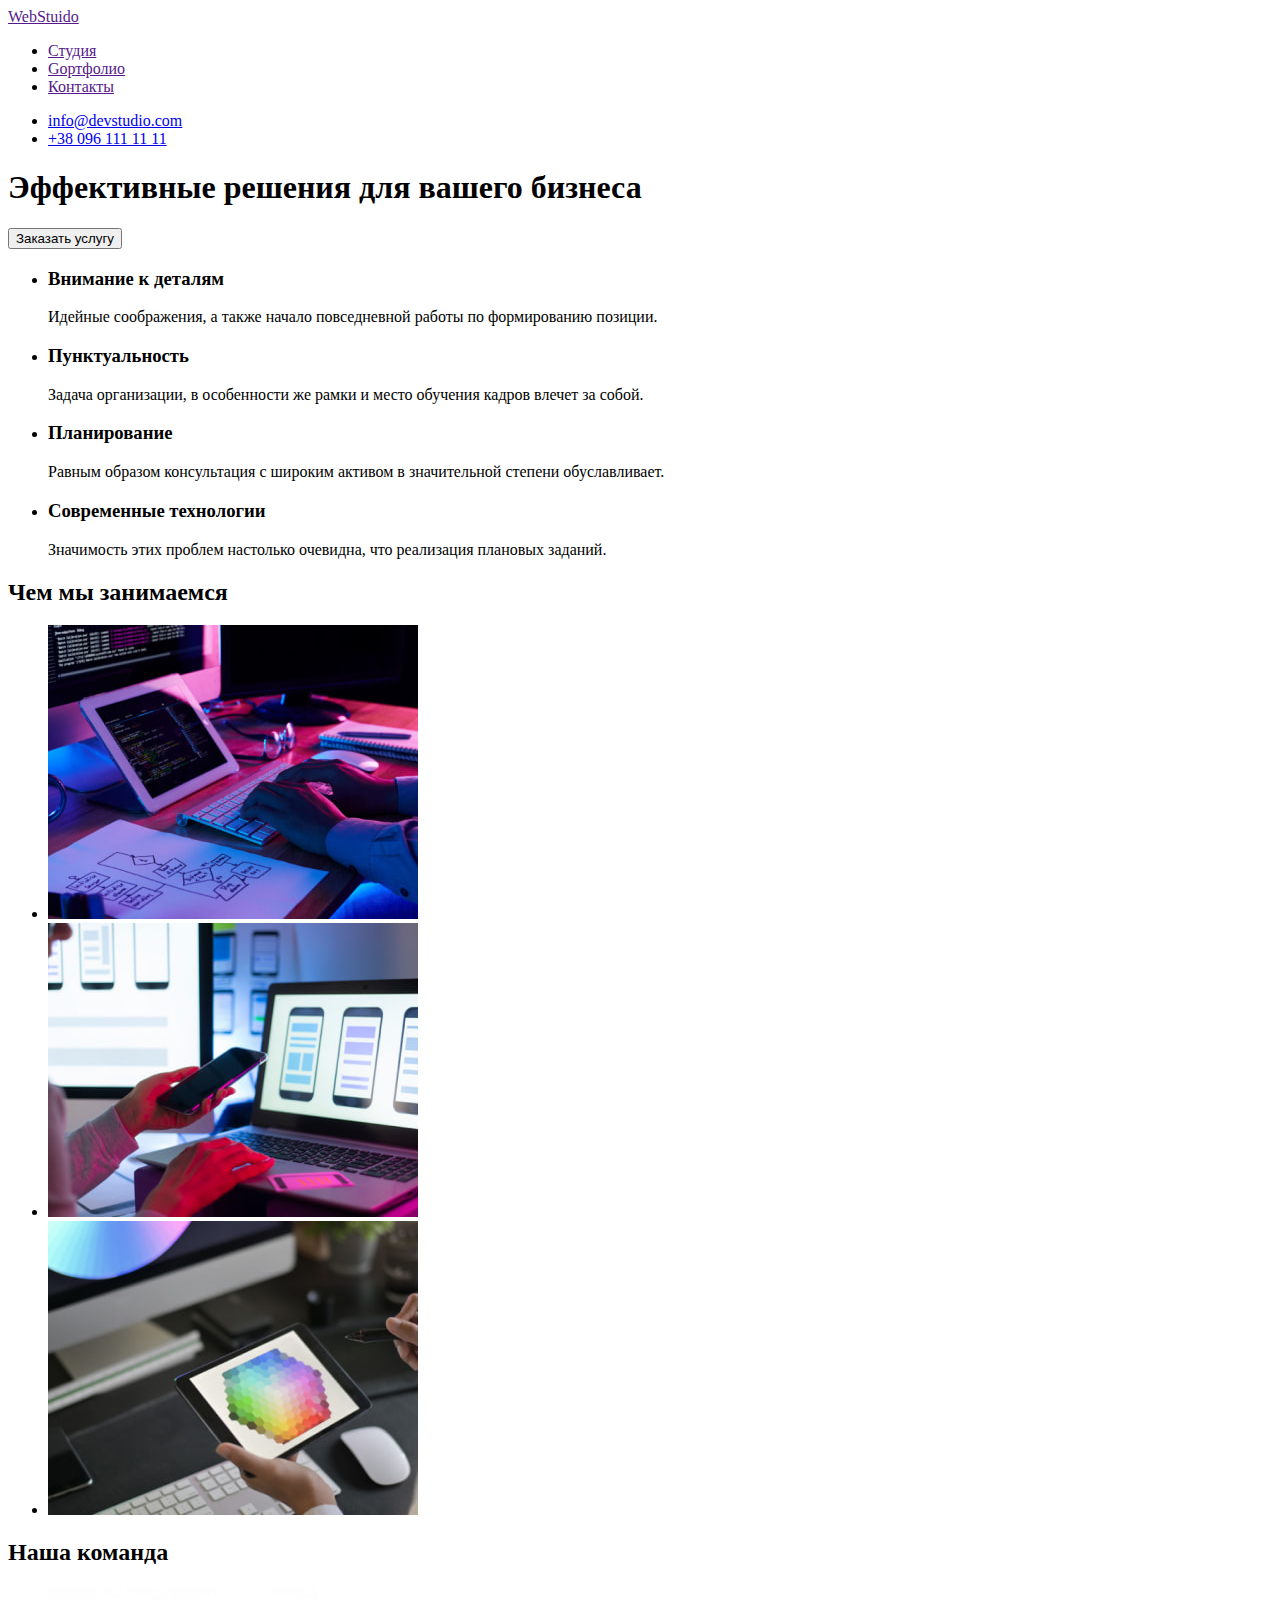
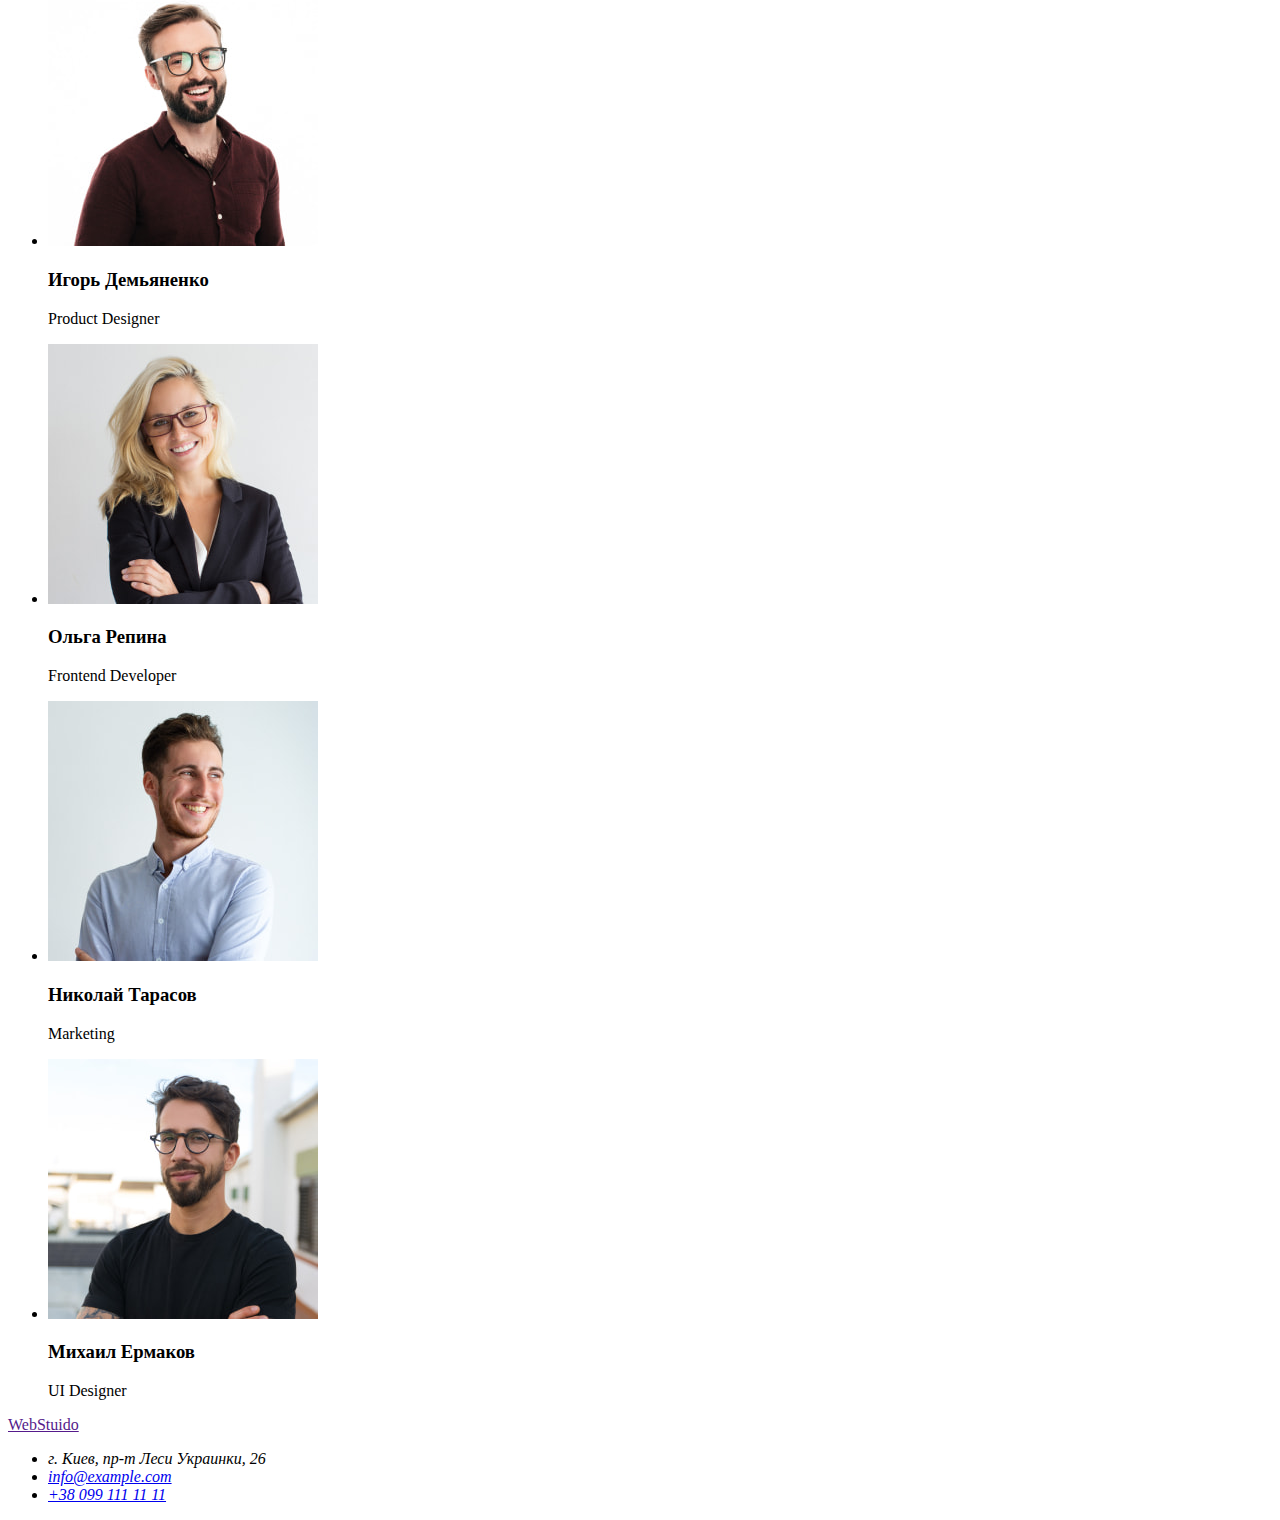
==== index.html @ 06876272 "Скопировал файлы с 1го ДЗ" ====
<!DOCTYPE html>
<html lang="ru">
  <head>
    <meta charset="UTF-8" />
    <meta http-equiv="X-UA-Compatible" content="IE=edge" />
    <meta name="viewport" content="width=device-width, initial-scale=1.0" />
    <title>Студия</title>
  </head>
  <body>
    <!--header-->
    <header>
      <nav>
        <a href="">WebStuido</a>
        <ul>
          <li><a href="">Студия</a></li>
          <li><a href="">Gортфолио</a></li>
          <li><a href="">Контакты</a></li>
        </ul>
      </nav>
      <ul>
        <li><a href="mailto:info@devstudio.com">info@devstudio.com</a></li>
        <li><a href="tel:+380961111111">+38 096 111 11 11</a></li>
      </ul>
    </header>
    <!--main-->
    <main>
      <!--hero-->
      <section>
        <h1>Эффективные решения для вашего бизнеса</h1>
        <button>Заказать услугу</button>
      </section>
      <!--advantages-->
      <section>
        <h2 hidden>О нас</h2>
        <ul>
          <li>
            <h3>Внимание к деталям</h3>
            <p>
              Идейные соображения, а также начало повседневной работы по
              формированию позиции.
            </p>
          </li>
          <li>
            <h3>Пунктуальность</h3>
            <p>
              Задача организации, в особенности же рамки и место обучения кадров
              влечет за собой.
            </p>
          </li>
          <li>
            <h3>Планирование</h3>
            <p>
              Равным образом консультация с широким активом в значительной
              степени обуславливает.
            </p>
          </li>
          <li>
            <h3>Современные технологии</h3>
            <p>
              Значимость этих проблем настолько очевидна, что реализация
              плановых заданий.
            </p>
          </li>
        </ul>
      </section>
      <!--activity-->
      <section>
        <h2>Чем мы занимаемся</h2>
        <ul>
          <li>
            <img
              src="./images/box-1.jpg"
              alt="Рабочий стол с компьютером"
              width="370"
            />
          </li>
          <li>
            <img src="./images/box-2.jpg" alt="Ноутбук и телефон" width="370" />
          </li>
          <li>
            <img
              src="./images/box-3.jpg"
              alt="Планшет с изображением"
              width="370"
            />
          </li>
        </ul>
      </section>
      <!--our team-->
      <section>
        <h2>Наша команда</h2>
        <ul>
          <li>
            <img src="./images/igor.jpg" alt="Игорь Демьяненко" width="270" />
            <h3>Игорь Демьяненко</h3>
            <p>Product Designer</p>
          </li>
          <li>
            <img src="./images/olga.jpg" alt="Ольга Репина" width="270" />
            <h3>Ольга Репина</h3>
            <p>Frontend Developer</p>
          </li>
          <li>
            <img src="./images/nikolai.jpg" alt="Николай Тарасов" width="270" />
            <h3>Николай Тарасов</h3>
            <p>Marketing</p>
          </li>
          <li>
            <img src="./images/mihail.jpg" alt="Михаил Ермаков" width="270" />
            <h3>Михаил Ермаков</h3>
            <p>UI Designer</p>
          </li>
        </ul>
      </section>
    </main>
    <!--footer-->
    <footer>
      <a href="">WebStuido</a>
      <address>
        <ul>
          <li>г. Киев, пр-т Леси Украинки, 26</li>
          <li><a href="mailto:info@example.com">info@example.com</a></li>
          <li><a href="tel:+380991111111">+38 099 111 11 11</a></li>
        </ul>
      </address>
    </footer>
  </body>
</html>
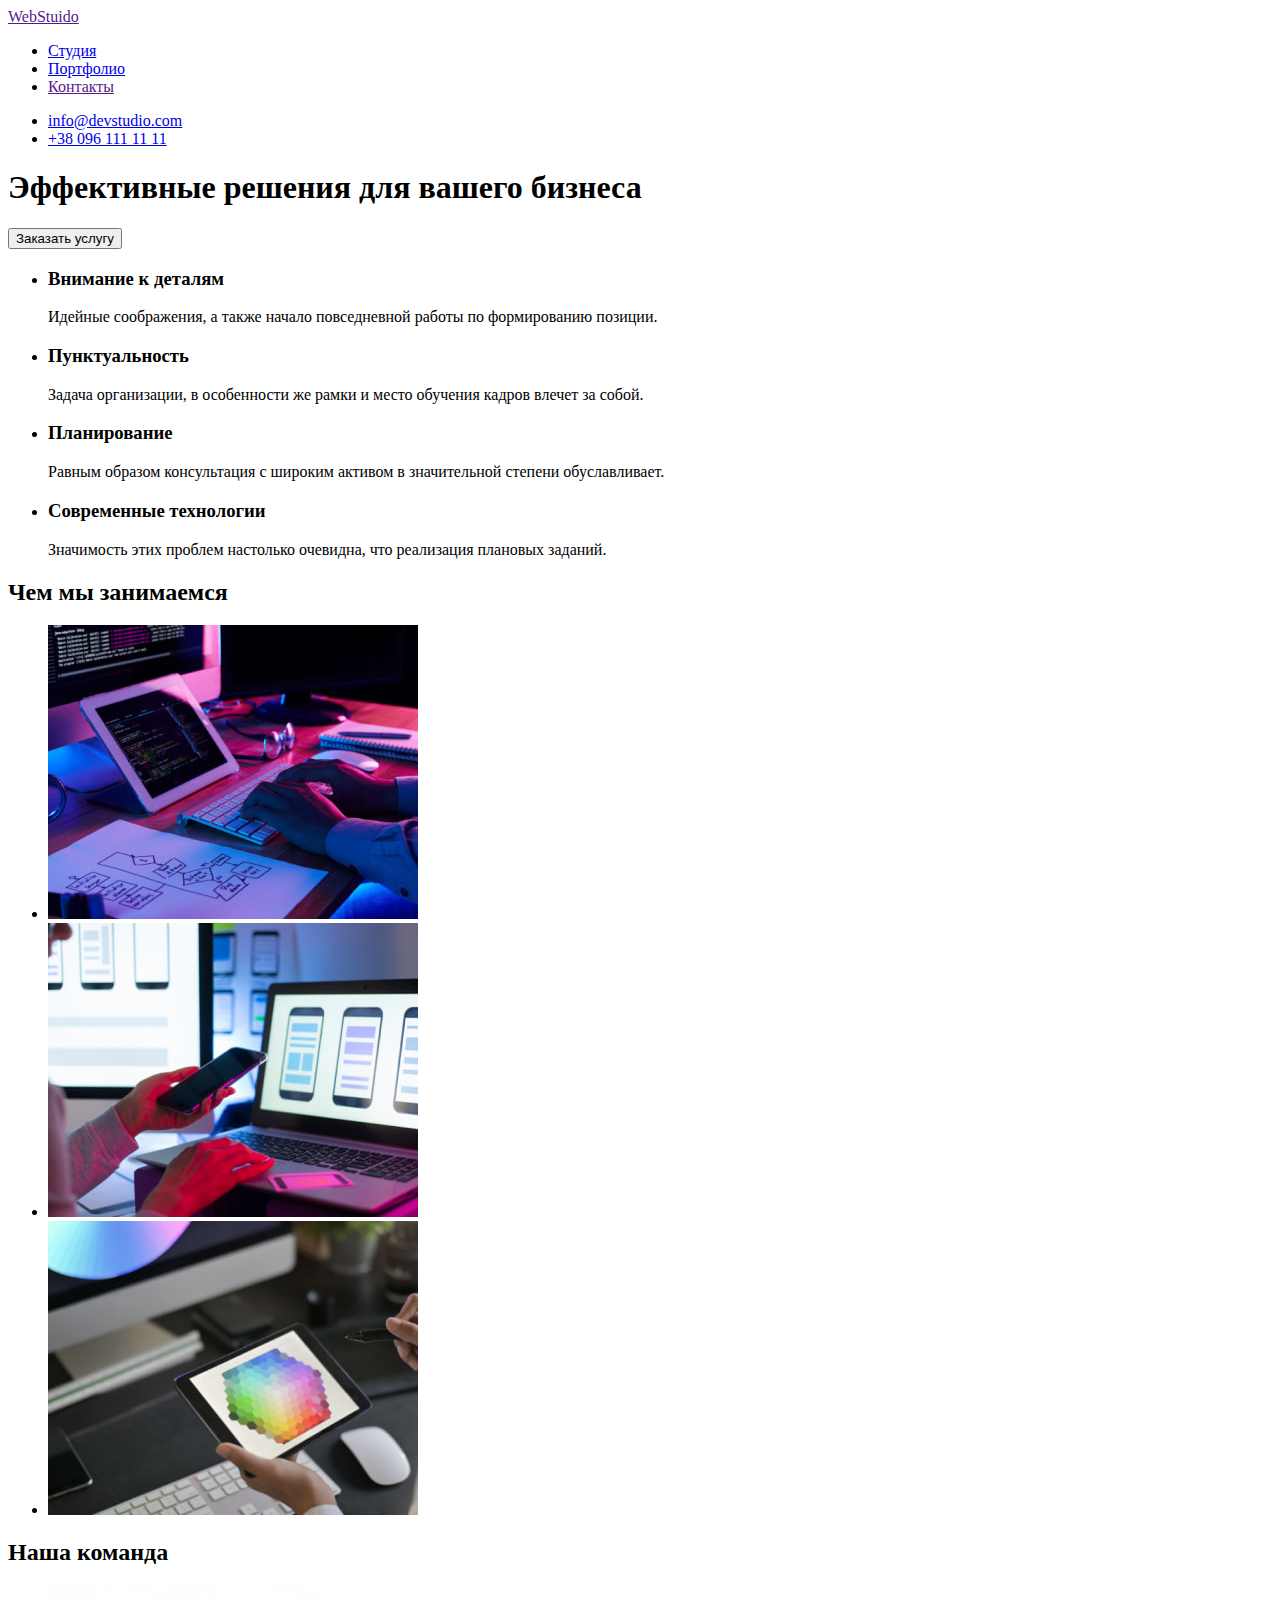
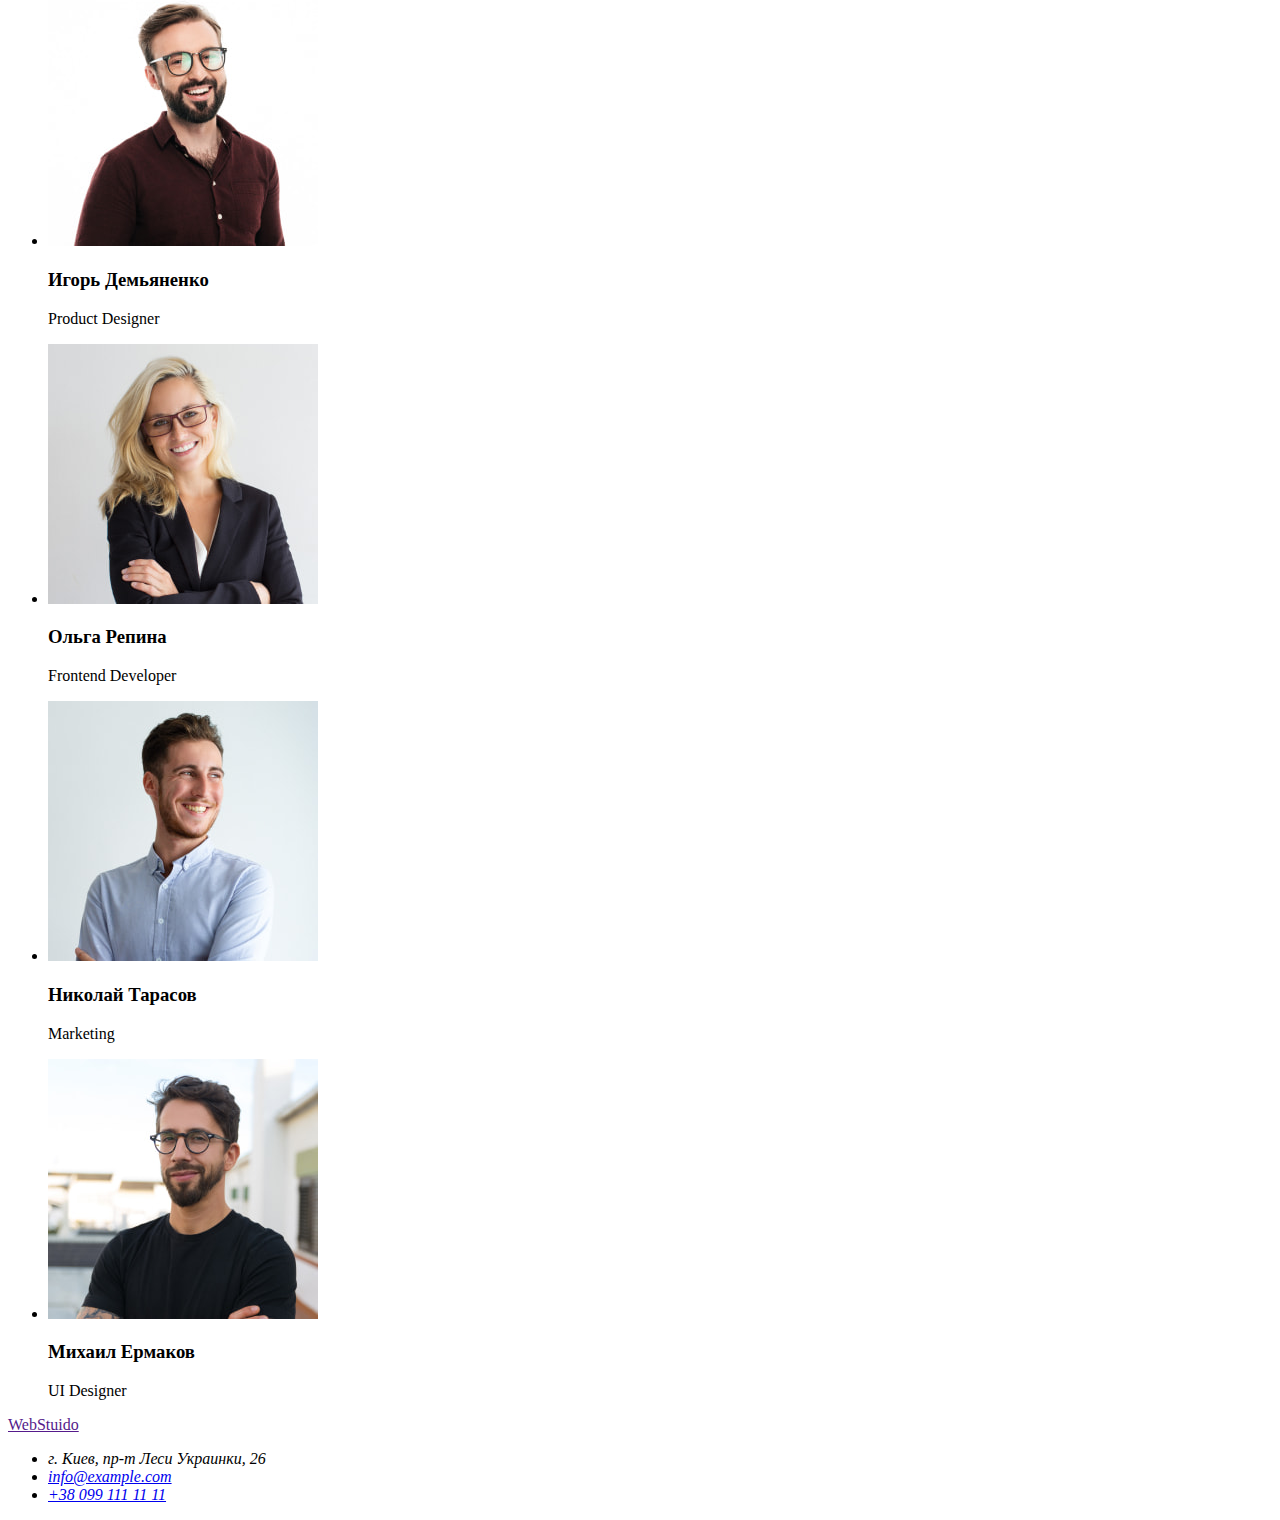
==== commit d36a4db1: "Мелкие дополнения к index" ====
--- a/index.html
+++ b/index.html
@@ -4,16 +4,26 @@
     <meta charset="UTF-8" />
     <meta http-equiv="X-UA-Compatible" content="IE=edge" />
     <meta name="viewport" content="width=device-width, initial-scale=1.0" />
+    <link rel="stylesheet" href="./css/styles.css" />
+    <link rel="preconnect" href="https://fonts.gstatic.com" />
+    <link
+      rel="stylesheet"
+      href="https://fonts.googleapis.com/css2?family=Roboto:wght@400;500;700;900&display=swap"
+    />
+    <link
+      rel="stylesheet"
+      href="https://fonts.googleapis.com/css2?family=Raleway:wght@700&display=swap"
+    />
     <title>Студия</title>
   </head>
   <body>
-    <!--header-->
+    <!-- header -->
     <header>
       <nav>
         <a href="">WebStuido</a>
         <ul>
-          <li><a href="">Студия</a></li>
-          <li><a href="">Gортфолио</a></li>
+          <li><a href="./index.html">Студия</a></li>
+          <li><a href="./portfolio.html">Портфолио</a></li>
           <li><a href="">Контакты</a></li>
         </ul>
       </nav>
@@ -22,14 +32,14 @@
         <li><a href="tel:+380961111111">+38 096 111 11 11</a></li>
       </ul>
     </header>
-    <!--main-->
+    <!-- main -->
     <main>
-      <!--hero-->
+      <!-- hero -->
       <section>
         <h1>Эффективные решения для вашего бизнеса</h1>
         <button>Заказать услугу</button>
       </section>
-      <!--advantages-->
+      <!-- advantages -->
       <section>
         <h2 hidden>О нас</h2>
         <ul>
@@ -63,7 +73,7 @@
           </li>
         </ul>
       </section>
-      <!--activity-->
+      <!-- activity -->
       <section>
         <h2>Чем мы занимаемся</h2>
         <ul>
@@ -86,7 +96,7 @@
           </li>
         </ul>
       </section>
-      <!--our team-->
+      <!-- our team -->
       <section>
         <h2>Наша команда</h2>
         <ul>
@@ -113,7 +123,7 @@
         </ul>
       </section>
     </main>
-    <!--footer-->
+    <!-- footer -->
     <footer>
       <a href="">WebStuido</a>
       <address>
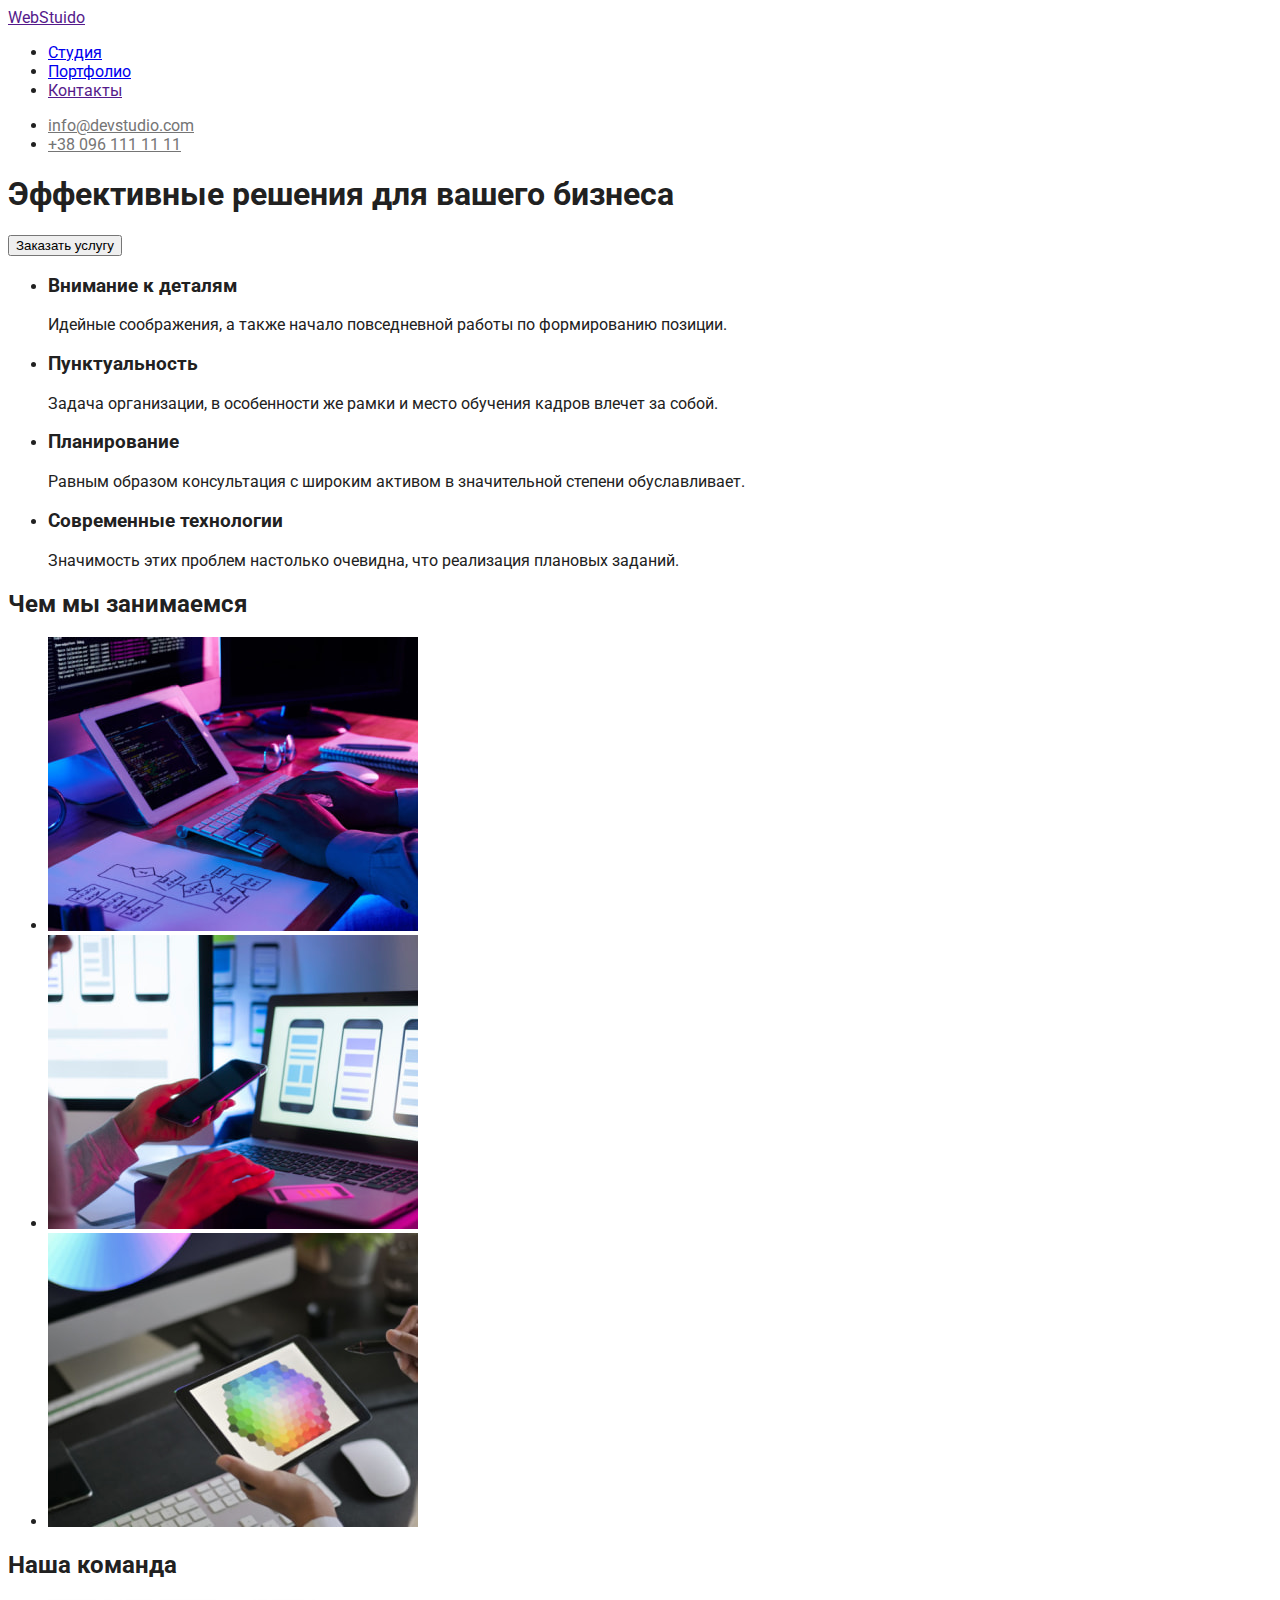
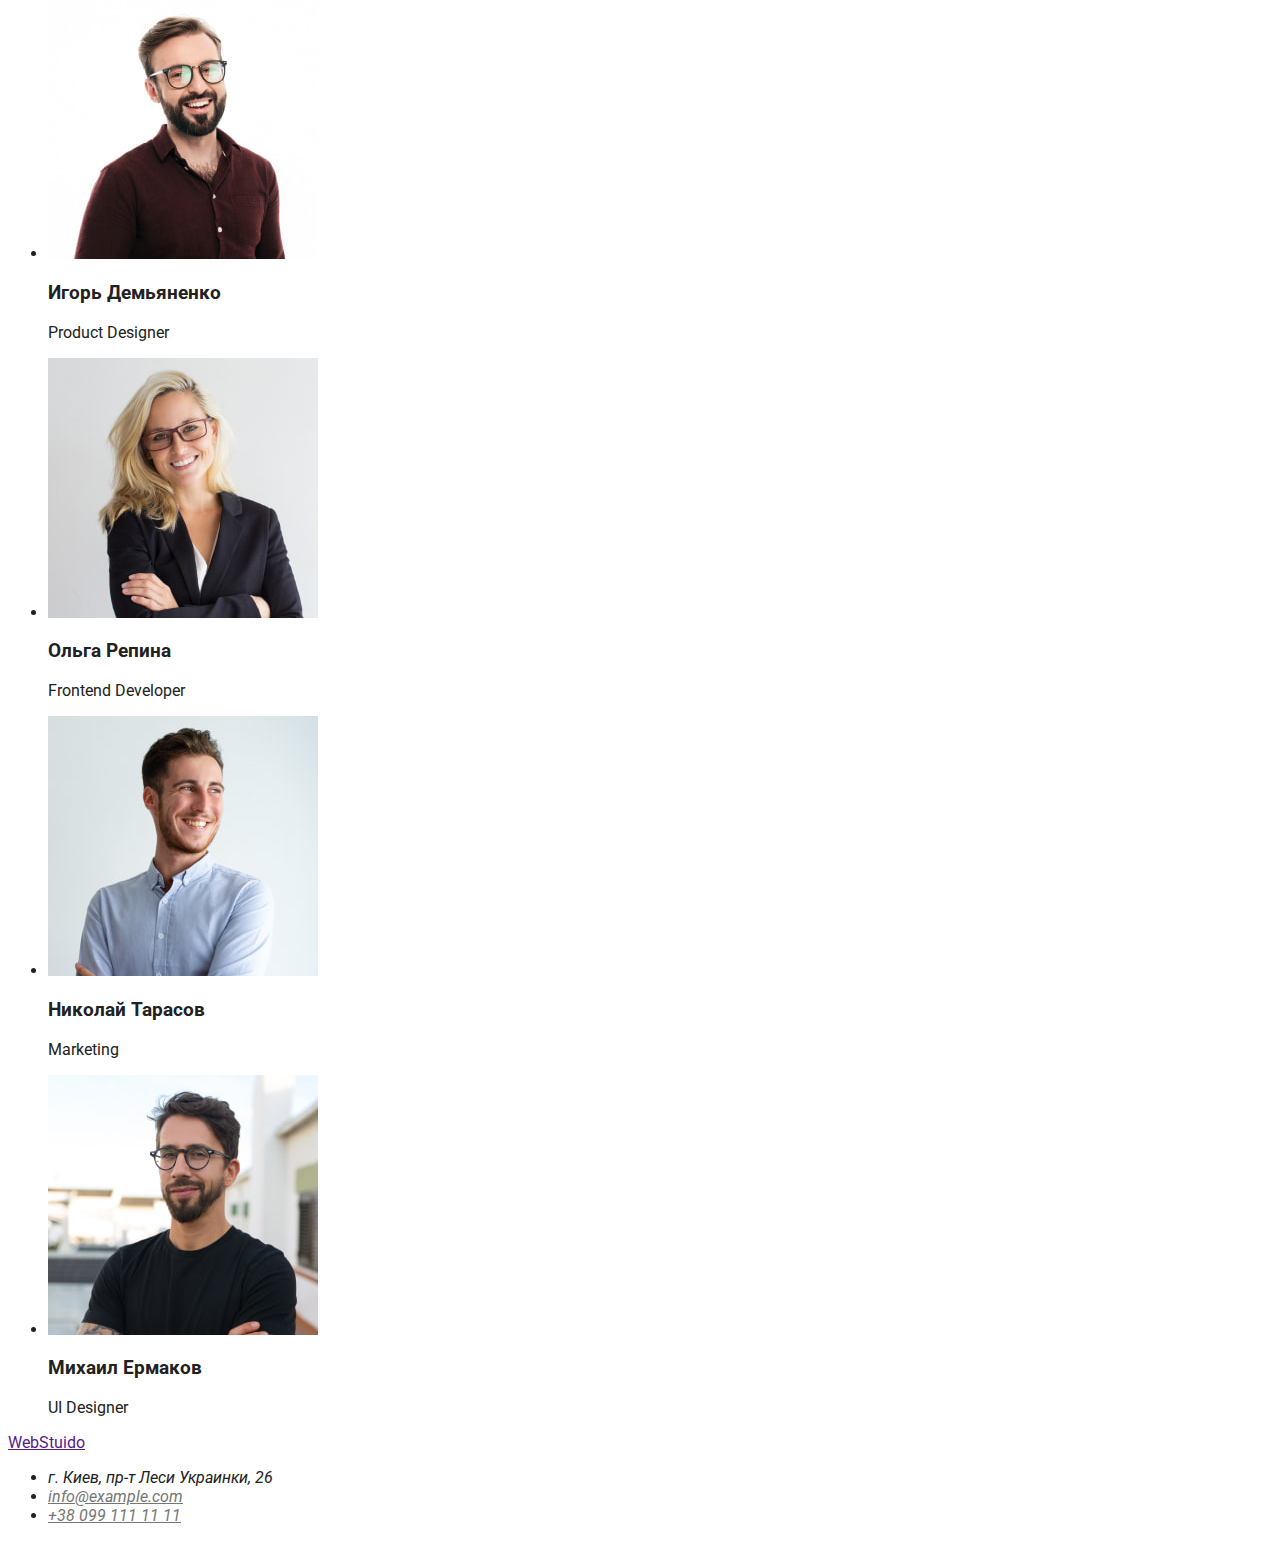
==== commit c153b343: "Подкорректировал разметку и добавил классы" ====
--- a/index.html
+++ b/index.html
@@ -20,53 +20,69 @@
     <!-- header -->
     <header>
       <nav>
-        <a href="">WebStuido</a>
+        <a class="logo" href=""
+          ><span class="first-logo-color">Web</span>Stuido</a
+        >
         <ul>
-          <li><a href="./index.html">Студия</a></li>
-          <li><a href="./portfolio.html">Портфолио</a></li>
-          <li><a href="">Контакты</a></li>
+          <li>
+            <a class="header-links-text" href="./index.html">Студия</a>
+          </li>
+          <li>
+            <a class="header-links-text" href="./portfolio.html">Портфолио</a>
+          </li>
+          <li><a class="header-links-text" href="">Контакты</a></li>
         </ul>
       </nav>
       <ul>
-        <li><a href="mailto:info@devstudio.com">info@devstudio.com</a></li>
-        <li><a href="tel:+380961111111">+38 096 111 11 11</a></li>
+        <li>
+          <a
+            class="contacts header-contacts-text"
+            href="mailto:info@devstudio.com"
+            >info@devstudio.com</a
+          >
+        </li>
+        <li>
+          <a class="contacts header-contacts-text" href="tel:+380961111111"
+            >+38 096 111 11 11</a
+          >
+        </li>
       </ul>
     </header>
     <!-- main -->
     <main>
       <!-- hero -->
-      <section>
-        <h1>Эффективные решения для вашего бизнеса</h1>
-        <button>Заказать услугу</button>
+      <section class="hero">
+        <h1 class="hero-text">Эффективные решения для вашего бизнеса</h1>
+        <button class="hero-button">Заказать услугу</button>
       </section>
-      <!-- advantages -->
-      <section>
+      <!-- about -->
+      <section class="about">
         <h2 hidden>О нас</h2>
         <ul>
           <li>
-            <h3>Внимание к деталям</h3>
-            <p>
+            <h3 class="about-h-text">Внимание к деталям</h3>
+            <p class="about-p-text">
               Идейные соображения, а также начало повседневной работы по
               формированию позиции.
             </p>
           </li>
           <li>
-            <h3>Пунктуальность</h3>
-            <p>
+            <h3 class="about-h-text">Пунктуальность</h3>
+            <p class="about-p-text">
               Задача организации, в особенности же рамки и место обучения кадров
               влечет за собой.
             </p>
           </li>
           <li>
-            <h3>Планирование</h3>
-            <p>
+            <h3 class="about-h-text">Планирование</h3>
+            <p class="about-p-text">
               Равным образом консультация с широким активом в значительной
               степени обуславливает.
             </p>
           </li>
           <li>
-            <h3>Современные технологии</h3>
-            <p>
+            <h3 class="about-h-text">Современные технологии</h3>
+            <p class="about-p-text">
               Значимость этих проблем настолько очевидна, что реализация
               плановых заданий.
             </p>
@@ -74,8 +90,8 @@
         </ul>
       </section>
       <!-- activity -->
-      <section>
-        <h2>Чем мы занимаемся</h2>
+      <section class="activity">
+        <h2 class="activity-head">Чем мы занимаемся</h2>
         <ul>
           <li>
             <img
@@ -97,40 +113,53 @@
         </ul>
       </section>
       <!-- our team -->
-      <section>
+      <section class="our-team">
         <h2>Наша команда</h2>
         <ul>
-          <li>
+          <li class="our-team-card">
             <img src="./images/igor.jpg" alt="Игорь Демьяненко" width="270" />
             <h3>Игорь Демьяненко</h3>
-            <p>Product Designer</p>
+            <p class="our-team-p-text">Product Designer</p>
           </li>
-          <li>
+          <li class="our-team-card">
             <img src="./images/olga.jpg" alt="Ольга Репина" width="270" />
             <h3>Ольга Репина</h3>
-            <p>Frontend Developer</p>
+            <p class="our-team-p-text">Frontend Developer</p>
           </li>
-          <li>
+          <li class="our-team-card">
             <img src="./images/nikolai.jpg" alt="Николай Тарасов" width="270" />
             <h3>Николай Тарасов</h3>
-            <p>Marketing</p>
+            <p class="our-team-p-text">Marketing</p>
           </li>
-          <li>
+          <li class="our-team-card">
             <img src="./images/mihail.jpg" alt="Михаил Ермаков" width="270" />
             <h3>Михаил Ермаков</h3>
-            <p>UI Designer</p>
+            <p class="our-team-p-text">UI Designer</p>
           </li>
         </ul>
       </section>
     </main>
     <!-- footer -->
     <footer>
-      <a href="">WebStuido</a>
+      <a class="logo" href=""
+        ><span class="first-logo-color">Web</span
+        ><span class="footer-second-logo-color">Stuido</span></a
+      >
       <address>
         <ul>
-          <li>г. Киев, пр-т Леси Украинки, 26</li>
-          <li><a href="mailto:info@example.com">info@example.com</a></li>
-          <li><a href="tel:+380991111111">+38 099 111 11 11</a></li>
+          <li class="footer-li-text">г. Киев, пр-т Леси Украинки, 26</li>
+          <li>
+            <a
+              class="contacts footer-contacts-text"
+              href="mailto:info@example.com"
+              >info@example.com</a
+            >
+          </li>
+          <li>
+            <a class="contacts footer-contacts-text" href="tel:+380991111111"
+              >+38 099 111 11 11</a
+            >
+          </li>
         </ul>
       </address>
     </footer>
--- a/css/styles.css
+++ b/css/styles.css
@@ -0,0 +1,13 @@
+body {
+  font-family: 'Roboto', sans-serif;
+  color: #212121;
+}
+
+.contacts {
+  color: #757575;
+}
+
+.contacts:hover,
+.contacts:focus {
+  color: #2196f3;
+}
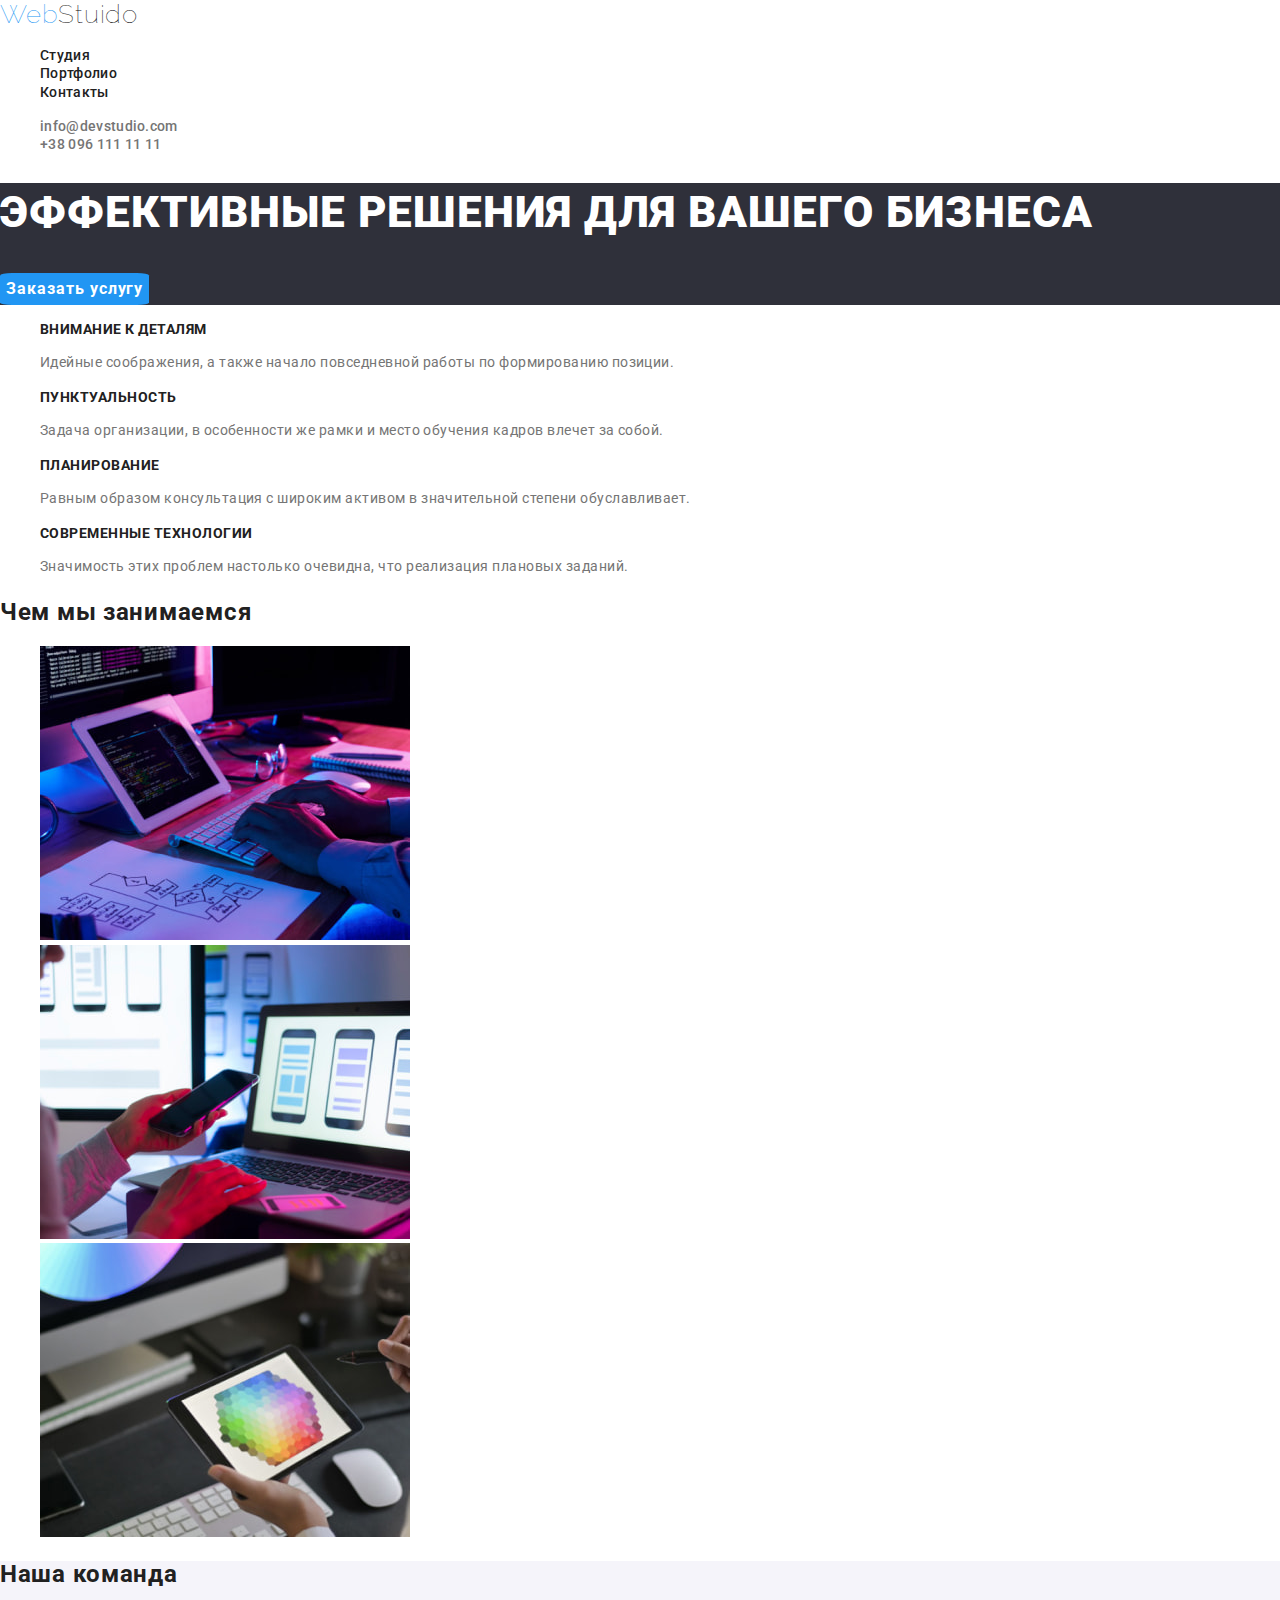
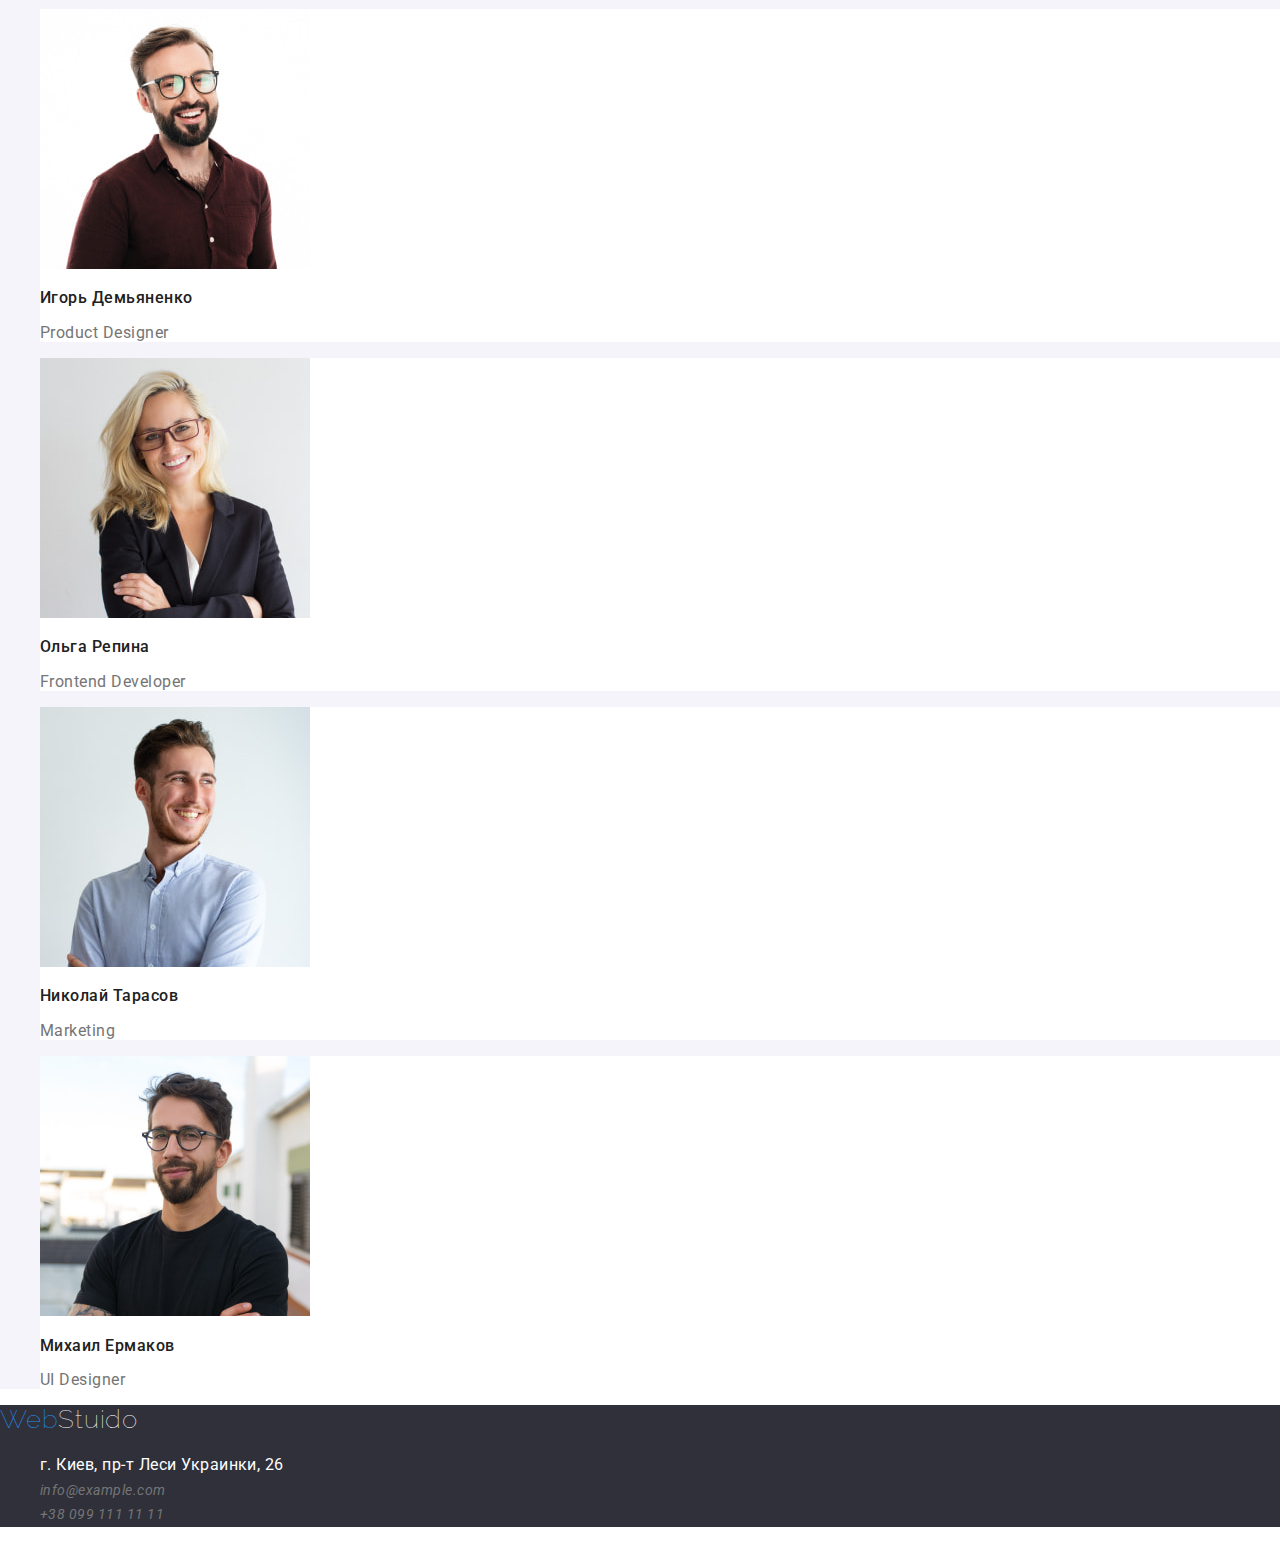
==== commit 1bfc60fe: "Подкорректировал замечания" ====
--- a/index.html
+++ b/index.html
@@ -4,7 +4,10 @@
     <meta charset="UTF-8" />
     <meta http-equiv="X-UA-Compatible" content="IE=edge" />
     <meta name="viewport" content="width=device-width, initial-scale=1.0" />
-    <link rel="stylesheet" href="./css/styles.css" />
+    <link
+      rel="stylesheet"
+      href="https://cdnjs.cloudflare.com/ajax/libs/modern-normalize/1.0.0/modern-normalize.min.css"
+    />
     <link rel="preconnect" href="https://fonts.gstatic.com" />
     <link
       rel="stylesheet"
@@ -14,6 +17,7 @@
       rel="stylesheet"
       href="https://fonts.googleapis.com/css2?family=Raleway:wght@700&display=swap"
     />
+    <link rel="stylesheet" href="./css/styles.css" />
     <title>Студия</title>
   </head>
   <body>
@@ -21,7 +25,7 @@
     <header>
       <nav>
         <a class="logo" href=""
-          ><span class="first-logo-color">Web</span>Stuido</a
+          >Web<span class="header-second-logo-color">Stuido</span></a
         >
         <ul>
           <li>
@@ -114,26 +118,26 @@
       </section>
       <!-- our team -->
       <section class="our-team">
-        <h2>Наша команда</h2>
+        <h2 class="our-team-head">Наша команда</h2>
         <ul>
           <li class="our-team-card">
             <img src="./images/igor.jpg" alt="Игорь Демьяненко" width="270" />
-            <h3>Игорь Демьяненко</h3>
+            <h3 class="our-team-card-head">Игорь Демьяненко</h3>
             <p class="our-team-p-text">Product Designer</p>
           </li>
           <li class="our-team-card">
             <img src="./images/olga.jpg" alt="Ольга Репина" width="270" />
-            <h3>Ольга Репина</h3>
+            <h3 class="our-team-card-head">Ольга Репина</h3>
             <p class="our-team-p-text">Frontend Developer</p>
           </li>
           <li class="our-team-card">
             <img src="./images/nikolai.jpg" alt="Николай Тарасов" width="270" />
-            <h3>Николай Тарасов</h3>
+            <h3 class="our-team-card-head">Николай Тарасов</h3>
             <p class="our-team-p-text">Marketing</p>
           </li>
           <li class="our-team-card">
             <img src="./images/mihail.jpg" alt="Михаил Ермаков" width="270" />
-            <h3>Михаил Ермаков</h3>
+            <h3 class="our-team-card-head">Михаил Ермаков</h3>
             <p class="our-team-p-text">UI Designer</p>
           </li>
         </ul>
@@ -142,8 +146,7 @@
     <!-- footer -->
     <footer>
       <a class="logo" href=""
-        ><span class="first-logo-color">Web</span
-        ><span class="footer-second-logo-color">Stuido</span></a
+        >Web<span class="footer-second-logo-color">Stuido</span></a
       >
       <address>
         <ul>
--- a/css/styles.css
+++ b/css/styles.css
@@ -1,13 +1,215 @@
+:root {
+  --first-logo-color: #2196f3;
+  --header-second-logo-color: #000000;
+  --footer-second-logo-color: #fff;
+  --highlight-color: #2196f3;
+  --back-dark-color: #2f303a;
+  --back-light-color: #fff;
+  --back-darker-color: #f5f4fa;
+  --link-p-text-color: #757575;
+  --main-text-color: #212121;
+}
+
+/*                       */
+/* index.html styles */
+/*                       */
+
 body {
   font-family: 'Roboto', sans-serif;
   color: #212121;
 }
 
+.logo {
+  font-family: 'Raleway', sans-serif;
+  font-size: 26px;
+  font-weight: 100;
+  line-height: auto;
+  letter-spacing: 0.03em;
+  color: var(--first-logo-color);
+}
+
+header ul {
+  letter-spacing: 0.02em;
+}
+.header-second-logo-color {
+  color: var(--header-second-logo-color);
+}
+
+.footer-second-logo-color {
+  color: var(--footer-second-logo-color);
+}
+
+a {
+  text-decoration: none;
+}
+
+header {
+  background-color: var(--back-light-color);
+}
+
+.header-links-text {
+  font-size: 14px;
+  font-weight: 500;
+  color: var(--main-text-color);
+}
+
+.header-links-text:hover,
+.header-links-text:focus {
+  color: var(--highlight-color);
+}
+
 .contacts {
-  color: #757575;
+  color: var(--link-p-text-color);
 }
 
 .contacts:hover,
 .contacts:focus {
-  color: #2196f3;
-}
+  color: var(--highlight-color);
+}
+
+.header-contacts-text,
+.footer-contacts-text,
+.about-h-text,
+.about-p-text,
+.hero-button {
+  font-size: 14px;
+}
+
+.header-contacts-text {
+  font-weight: 500;
+}
+
+.hero {
+  background-color: var(--back-dark-color);
+  letter-spacing: 0.06em;
+}
+
+button {
+  cursor: pointer;
+}
+.hero-button {
+  font-size: 16px;
+  line-height: 1.875;
+  letter-spacing: 0.06em;
+  font-weight: 700;
+  background-color: var(--highlight-color);
+  border: none;
+  color: var(--back-light-color);
+  border-radius: 8%;
+}
+.hero-text {
+  font-size: 44px;
+  font-weight: 900;
+  text-transform: uppercase;
+  line-height: 1.36;
+  color: var(--back-light-color);
+}
+
+li {
+  list-style-type: none;
+}
+
+.about,
+.activity {
+  background-color: var(--back-light-color);
+}
+
+.about,
+.activity,
+.our-team {
+  letter-spacing: 0.03em;
+}
+
+.activity-head,
+.our-team-head {
+  font-weight: 700;
+  letter-spacing: 0.03em;
+}
+
+.about-h-text {
+  font-weight: 700;
+  line-height: auto;
+  text-transform: uppercase;
+  color: var(--main-text-color);
+}
+
+.about-p-text {
+  font-weight: normal;
+  line-height: 1.71;
+}
+
+.about-p-text,
+.our-team-p-text {
+  color: var(--link-p-text-color);
+}
+
+h2,
+h3 {
+  color: var(--main-text-color);
+}
+
+.our-team {
+  background-color: var(--back-darker-color);
+}
+
+.our-team-card-head {
+  font-size: 16px;
+  font-weight: 500;
+}
+
+.our-team-card {
+  background-color: var(--back-light-color);
+}
+
+.our-team-p-text {
+  font-size: 16px;
+}
+
+footer {
+  letter-spacing: 0.03em;
+  background-color: var(--back-dark-color);
+}
+
+.footer-li-text {
+  line-height: 1.71;
+  color: var(--back-light-color);
+  font-style: normal;
+}
+
+.footer-contacts-text {
+  line-height: 1.71;
+  color: var(--link-p-text-color);
+}
+
+/*                       */
+/* portfolio.html styles */
+/*                       */
+
+.projects-buttons button {
+  font-size: 16px;
+  line-height: 1.625;
+  letter-spacing: 0.03em;
+  border: none;
+  border-radius: 8%;
+  background-color: var(--back-darker-color);
+  color: var(--main-text-color);
+}
+
+.projects-button:hover,
+.projects-button:focus {
+  background-color: var(--highlight-color);
+  color: var(--back-light-color);
+}
+
+.projects-head {
+  font-size: 18px;
+  line-height: 2;
+  letter-spacing: 0.06em;
+}
+
+.projects-p-text {
+  font-size: 16px;
+  line-height: 1.875;
+  letter-spacing: 0.03em;
+  color: var(--link-p-text-color);
+}
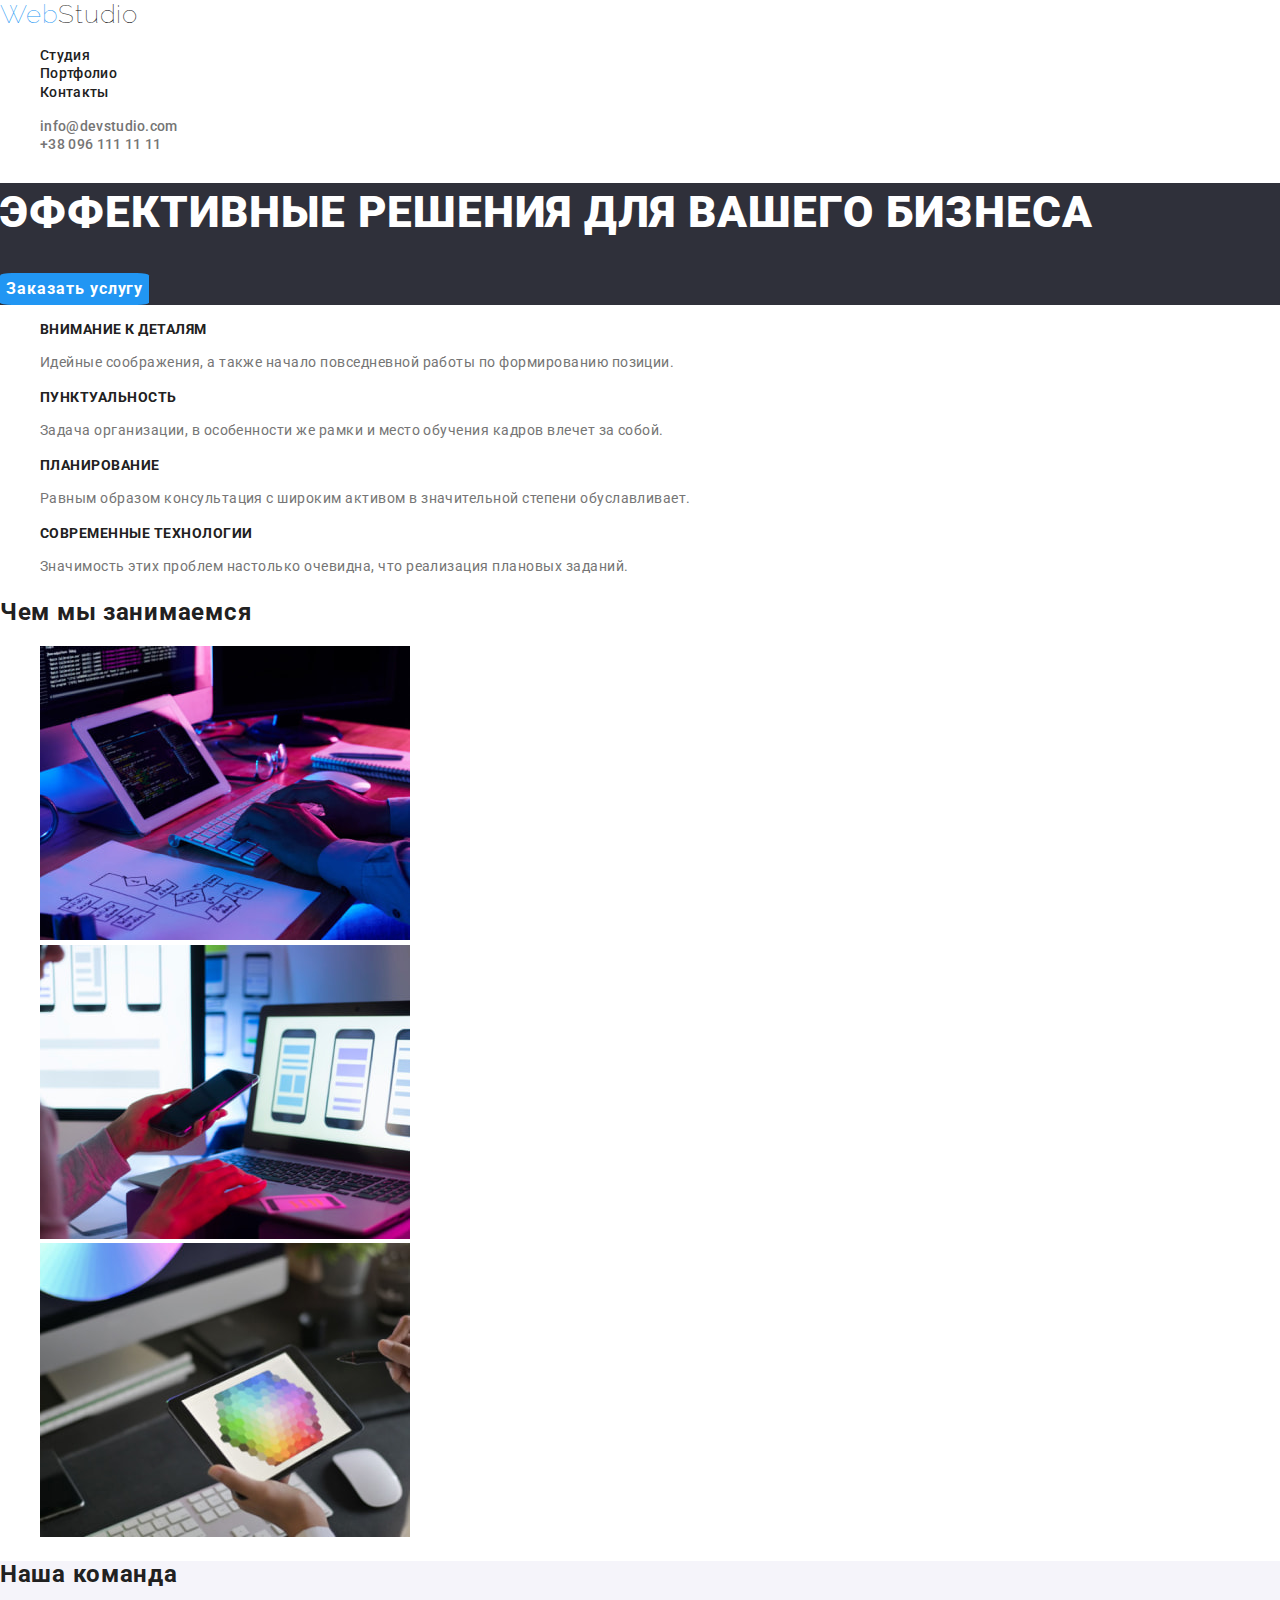
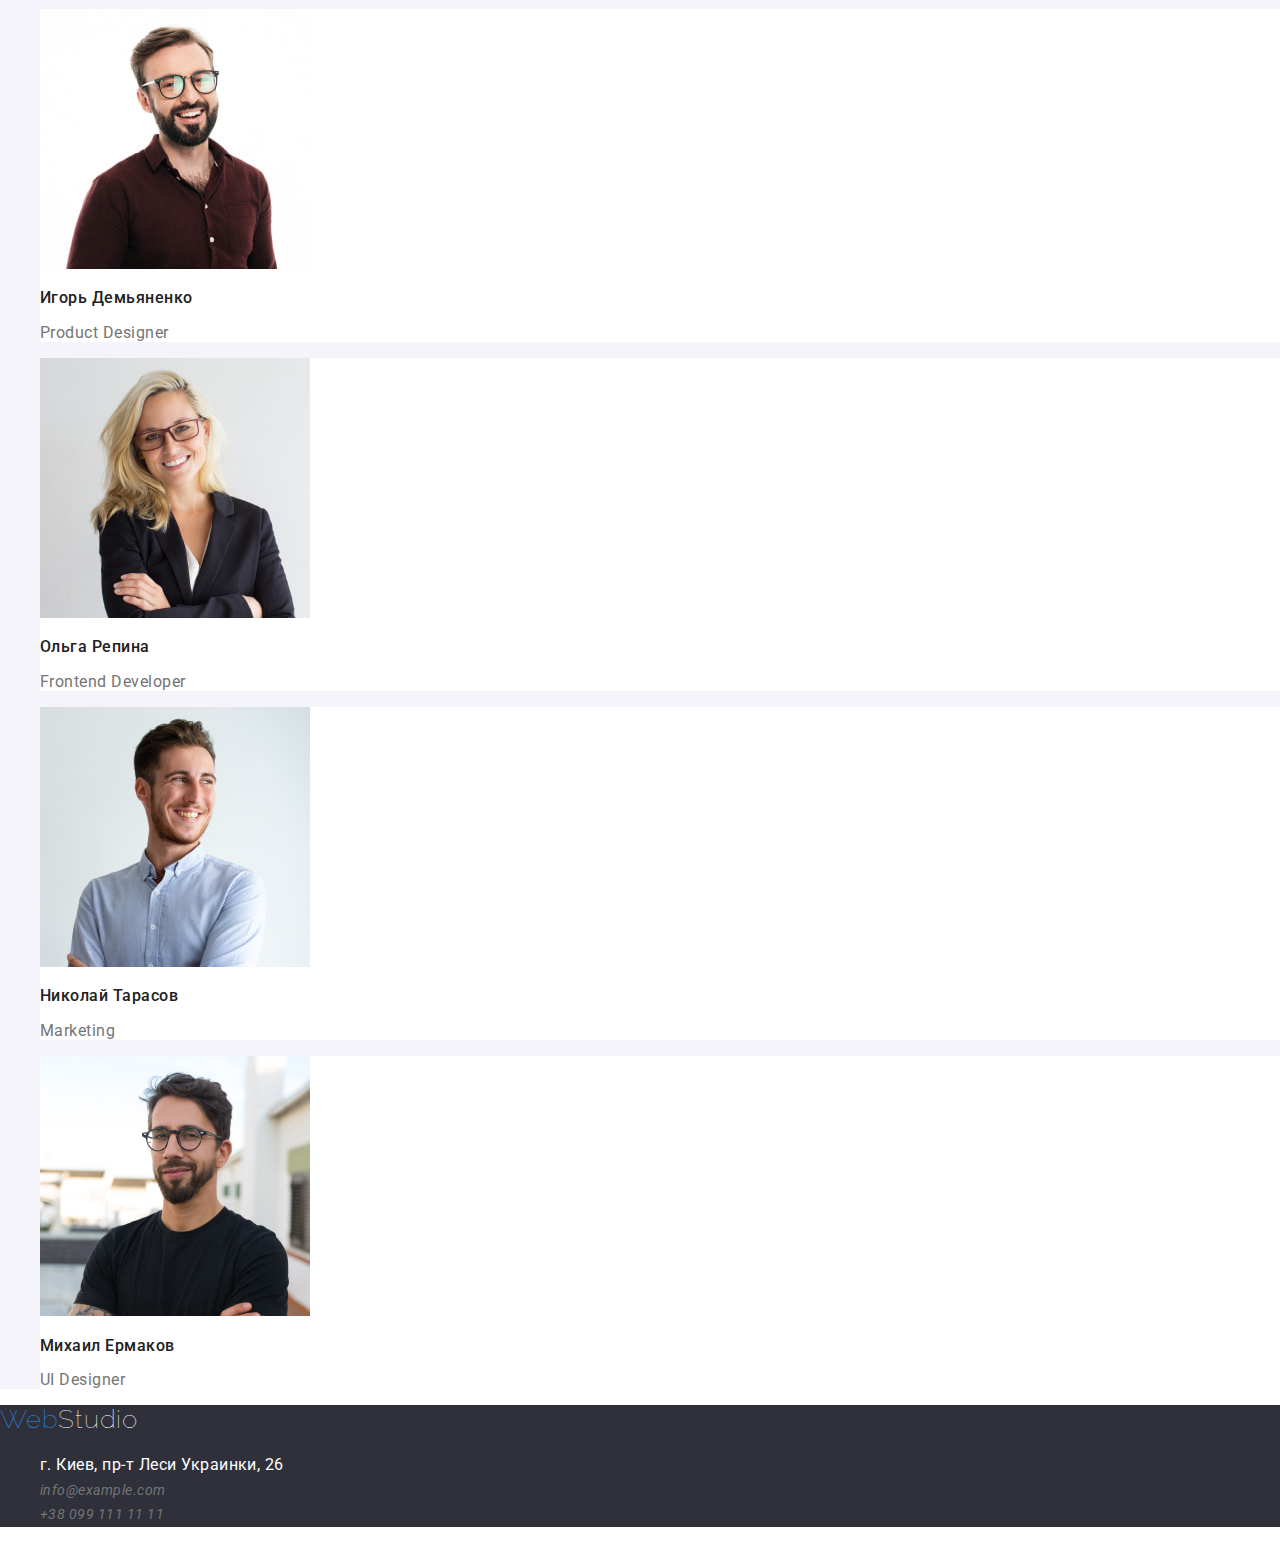
==== commit 571c8d5c: "Мелкая правка" ====
--- a/index.html
+++ b/index.html
@@ -25,7 +25,7 @@
     <header>
       <nav>
         <a class="logo" href=""
-          >Web<span class="header-second-logo-color">Stuido</span></a
+          >Web<span class="header-second-logo-color">Studio</span></a
         >
         <ul>
           <li>
@@ -146,7 +146,7 @@
     <!-- footer -->
     <footer>
       <a class="logo" href=""
-        >Web<span class="footer-second-logo-color">Stuido</span></a
+        >Web<span class="footer-second-logo-color">Studio</span></a
       >
       <address>
         <ul>
